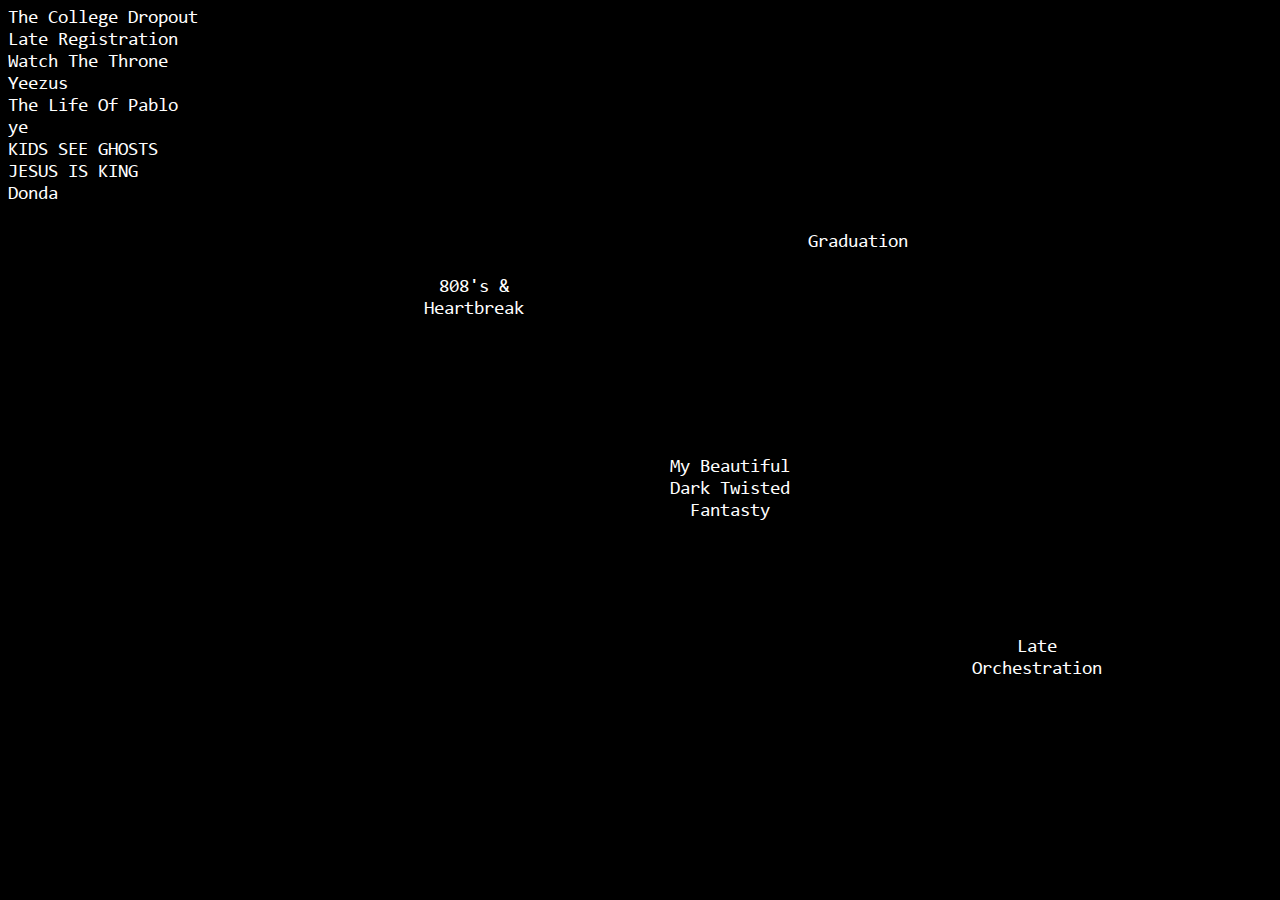
==== albums page/albums.html @ d4e73672 "late orchestration" ====
<!DOCTYPE html>
<html lang="en">
<head>
    <meta charset="UTF-8">
    <meta http-equiv="X-UA-Compatible" content="IE=edge">
    <meta name="viewport" content="width=device-width, initial-scale=1.0">
    <title>ye</title>
    <link rel="stylesheet" href="albumstyles.css">
</head>
<body>
    <div class="albums">
        <div class="thec">The College Dropout</div>
        <div class="later">Late Registration</div>
        <div class="lateo">
            <div class="lateotext">Late Orchestration</div>
            <img class="lateologo" src="../albumcovers/lateorchestration.jpg" alt="">
        </div>
        <div class="graduation">
            <div class="graduationtext">Graduation</div>
            <img class="graduationlogo" src="../albumcovers/Graduation_(album).jpg" alt="">
        </div>
        <div class="eight">
            <div class="eighttext">808's & Heartbreak</div>
            <img class="eightlogo" src="../albumcovers/808s_&_Heartbreak.png" alt="">
        </div>
        <div class="my">
            <div class="mytext">My Beautiful Dark Twisted Fantasty</div>
            <img class="mylogo" src="../albumcovers/mybeautifuldarktwistedfantasy.jpg" alt="">
        </div>
        <div class="watch">Watch The Throne</div>
        <div class="yeezus">Yeezus</div>
        <div class="thel">The Life Of Pablo</div>
        <div class="ye">ye</div>
        <div class="kids">KIDS SEE GHOSTS</div>
        <div class="jesus">JESUS IS KING</div>
        <div class="donda">Donda</div>
    </div>
</body>
</html>
---- albums page/albumstyles.css ----
@font-face {
    font-family: code;
    src: url(../font/CONSOLA.TTF);
}

:root {
    background-color: black;
    font-family: code;
}

.albums {
    color: white;
    background-color: none;
    font-size: clamp(2vh,1.2rem,4vh);
}

/* Albums Section */ 

/* My Beautiful Dark Twisted Fantasy */

.my {
    position: absolute;
    top: 50%;
    left: 50%;
    display: flex;
    align-items: center;
    justify-content: center;
    color: white;
    transition: all 0.2s ease-in;
    width: clamp(16vh,200px,20vh);
}

.my:hover {
    color: rgba(0, 0, 0, 0);
}

.my:hover .mylogo {
    opacity: 1;
}

.mylogo {
    opacity: 0;
    transition: all 0.2s ease-in;
    position: absolute;
    width: clamp(10vh,200px,20vh);
    box-shadow: 0px 0px 50px rgb(255, 0, 43);
}

.mylogo:hover {
    cursor: pointer;
}

.mytext {
    display: flex;
    margin: 7px;
    text-align: center;
}

/* 808's & Heartbreak */

.eight {
    position: absolute;
    top: 30%;
    left: 30%;
    display: flex;
    align-items: center;
    justify-content: center;
    color: white;
    transition: all 0.2s ease-in;
    width: clamp(16vh,200px,20vh);
}

.eight:hover {
    color: rgba(0, 0, 0, 0);
}

.eight:hover .eightlogo {
    opacity: 1;
}

.eightlogo {
    opacity: 0;
    transition: all 0.2s ease-in;
    position: absolute;
    box-shadow: 0px 0px 50px rgb(201, 201, 201);
    width: clamp(9.5vh,190px,19vh);
}

.eightlogo:hover {
    cursor: pointer;
}

.eighttext {
    display: flex;
    margin: 7px;
    text-align: center;
}

/* Graduation */

.graduation {
    position: absolute;
    top: 25%;
    left: 60%;
    display: flex;
    align-items: center;
    justify-content: center;
    color: white;
    transition: all 0.2s ease-in;
    width: clamp(16vh,200px,20vh);
}

.graduation:hover {
    color: rgba(0, 0, 0, 0);
}

.graduation:hover .graduationlogo {
    opacity: 1;
}

.graduationlogo {
    opacity: 0;
    transition: all 0.2s ease-in;
    position: absolute;
    box-shadow: 0px 0px 50px rgb(255, 0, 234);
    width: clamp(9vh,180px,18vh);
}

.graduationlogo:hover {
    cursor: pointer;
}

.graduationtext {
    display: flex;
    margin: 7px;
    text-align: center;
}

/* Late Orchestration */

.lateo {
    position: absolute;
    top: 70%;
    left: 74%;
    display: flex;
    align-items: center;
    justify-content: center;
    color: white;
    transition: all 0.2s ease-in;
    width: clamp(16vh,200px,20vh);
}

.lateo:hover {
    color: rgba(0, 0, 0, 0);
}

.lateo:hover .lateologo {
    opacity: 1;
}

.lateologo {
    opacity: 0;
    transition: all 0.2s ease-in;
    position: absolute;
    box-shadow: 0px 0px 50px rgb(185, 105, 0);
    width: clamp(8.5vh,170px,17.5vh);
}

.lateologo:hover {
    cursor: pointer;
}

.lateotext {
    display: flex;
    margin: 7px;
    text-align: center;
}
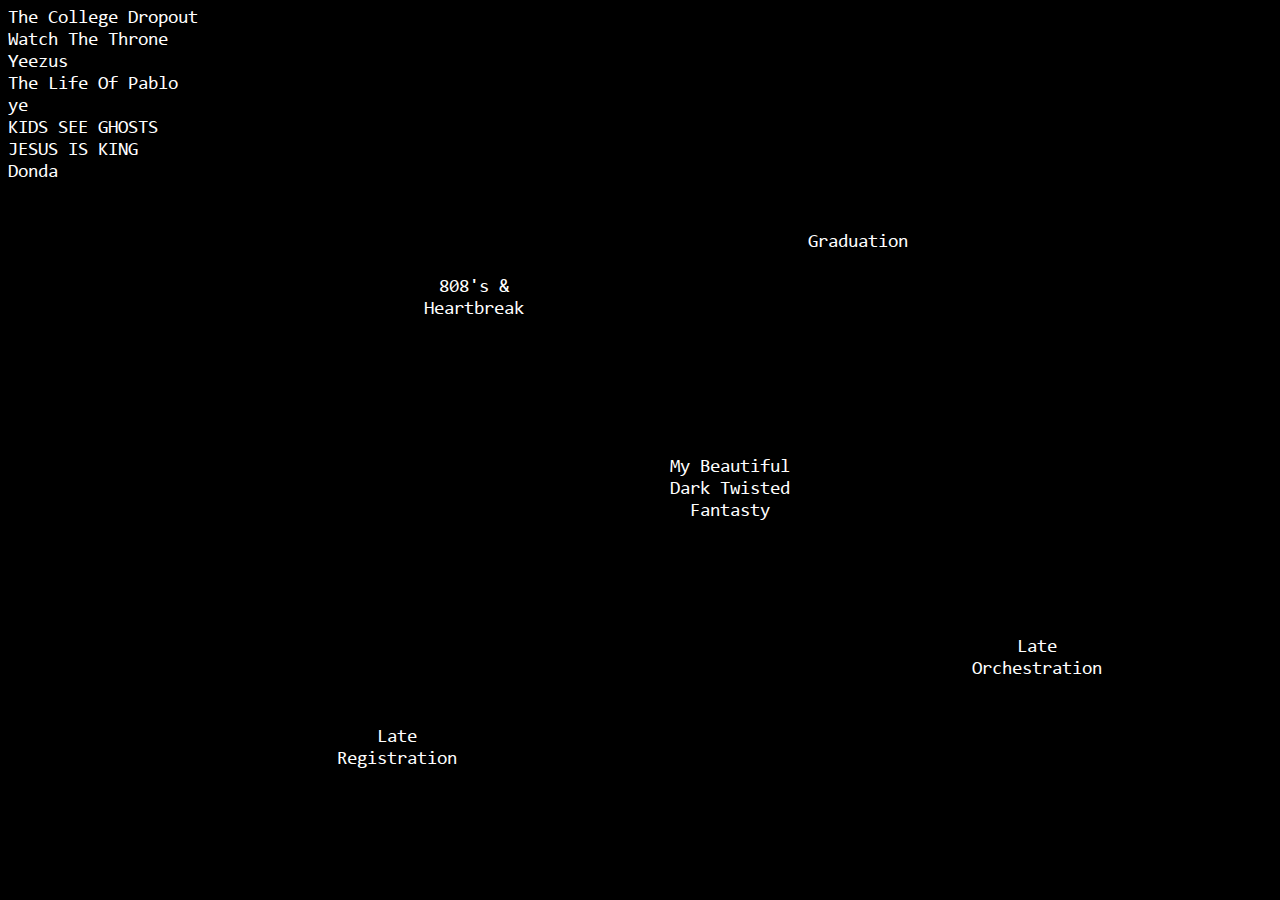
==== commit 300a099a: "late registration" ====
--- a/albums page/albums.html
+++ b/albums page/albums.html
@@ -10,7 +10,10 @@
 <body>
     <div class="albums">
         <div class="thec">The College Dropout</div>
-        <div class="later">Late Registration</div>
+        <div class="later">
+            <div class="latertext">Late Registration</div>
+            <img class="laterlogo" src="../albumcovers/Late_registration_cd_cover.jpg" alt="">
+        </div>
         <div class="lateo">
             <div class="lateotext">Late Orchestration</div>
             <img class="lateologo" src="../albumcovers/lateorchestration.jpg" alt="">
--- a/albums page/albumstyles.css
+++ b/albums page/albumstyles.css
@@ -162,7 +162,7 @@
     opacity: 0;
     transition: all 0.2s ease-in;
     position: absolute;
-    box-shadow: 0px 0px 50px rgb(185, 105, 0);
+    box-shadow: 0px 0px 50px rgb(122, 31, 77);
     width: clamp(8.5vh,170px,17.5vh);
 }
 
@@ -174,4 +174,44 @@
     display: flex;
     margin: 7px;
     text-align: center;
+}
+
+/* Late Registration */
+
+.later {
+    position: absolute;
+    top: 80%;
+    left: 24%;
+    display: flex;
+    align-items: center;
+    justify-content: center;
+    color: white;
+    transition: all 0.2s ease-in;
+    width: clamp(16vh,200px,20vh);
+}
+
+.later:hover {
+    color: rgba(0, 0, 0, 0);
+}
+
+.later:hover .laterlogo {
+    opacity: 1;
+}
+
+.laterlogo {
+    opacity: 0;
+    transition: all 0.2s ease-in;
+    position: absolute;
+    box-shadow: 0px 0px 50px rgb(114, 114, 114);
+    width: clamp(8vh,160px,17vh);
+}
+
+.laterlogo:hover {
+    cursor: pointer;
+}
+
+.latertext {
+    display: flex;
+    margin: 7px;
+    text-align: center;
 }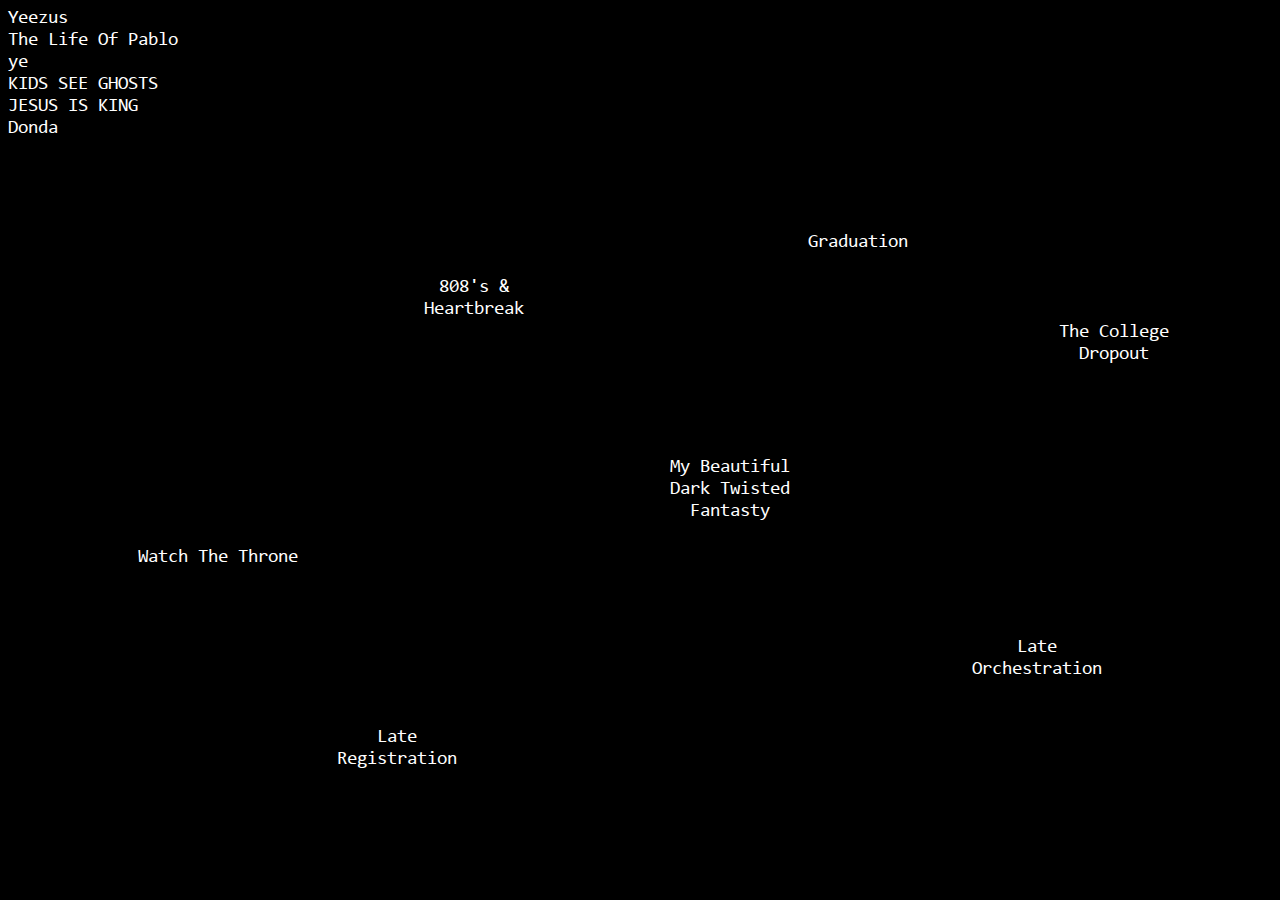
==== commit 2fcdfc7f: "watch the throne" ====
--- a/albums page/albums.html
+++ b/albums page/albums.html
@@ -9,7 +9,10 @@
 </head>
 <body>
     <div class="albums">
-        <div class="thec">The College Dropout</div>
+        <div class="thec">
+            <div class="thectext">The College Dropout</div>
+            <img class="theclogo" src="../albumcovers/thecollegedropout.jpg" alt="">
+        </div>
         <div class="later">
             <div class="latertext">Late Registration</div>
             <img class="laterlogo" src="../albumcovers/Late_registration_cd_cover.jpg" alt="">
@@ -30,7 +33,10 @@
             <div class="mytext">My Beautiful Dark Twisted Fantasty</div>
             <img class="mylogo" src="../albumcovers/mybeautifuldarktwistedfantasy.jpg" alt="">
         </div>
-        <div class="watch">Watch The Throne</div>
+        <div class="watch">
+            <div class="watchtext">Watch The Throne</div>
+            <img class="watchlogo" src="../albumcovers/Watch_The_Throne.jpg" alt="">
+        </div>
         <div class="yeezus">Yeezus</div>
         <div class="thel">The Life Of Pablo</div>
         <div class="ye">ye</div>
--- a/albums page/albumstyles.css
+++ b/albums page/albumstyles.css
@@ -214,4 +214,84 @@
     display: flex;
     margin: 7px;
     text-align: center;
+}
+
+/* The College Dropout */
+
+.thec {
+    position: absolute;
+    top: 35%;
+    left: 80%;
+    display: flex;
+    align-items: center;
+    justify-content: center;
+    color: white;
+    transition: all 0.2s ease-in;
+    width: clamp(16vh,200px,20vh);
+}
+
+.thec:hover {
+    color: rgba(0, 0, 0, 0);
+}
+
+.thec:hover .theclogo {
+    opacity: 1;
+}
+
+.theclogo {
+    opacity: 0;
+    transition: all 0.2s ease-in;
+    position: absolute;
+    box-shadow: 0px 0px 50px rgb(247, 189, 0);
+    width: clamp(7.5vh,150px,16.5vh);
+}
+
+.theclogo:hover {
+    cursor: pointer;
+}
+
+.thectext {
+    display: flex;
+    margin: 7px;
+    text-align: center;
+}
+
+/* Watch the throne */
+
+.watch {
+    position: absolute;
+    top: 60%;
+    left: 10%;
+    display: flex;
+    align-items: center;
+    justify-content: center;
+    color: white;
+    transition: all 0.2s ease-in;
+    width: clamp(16vh,200px,20vh);
+}
+
+.watch:hover {
+    color: rgba(0, 0, 0, 0);
+}
+
+.watch:hover .watchlogo {
+    opacity: 1;
+}
+
+.watchlogo {
+    opacity: 0;
+    transition: all 0.2s ease-in;
+    position: absolute;
+    box-shadow: 0px 0px 50px rgb(255, 229, 145);
+    width: clamp(10.5vh,210px,20.5vh);
+}
+
+.watchlogo:hover {
+    cursor: pointer;
+}
+
+.watchtext {
+    display: flex;
+    margin: 7px;
+    text-align: center;
 }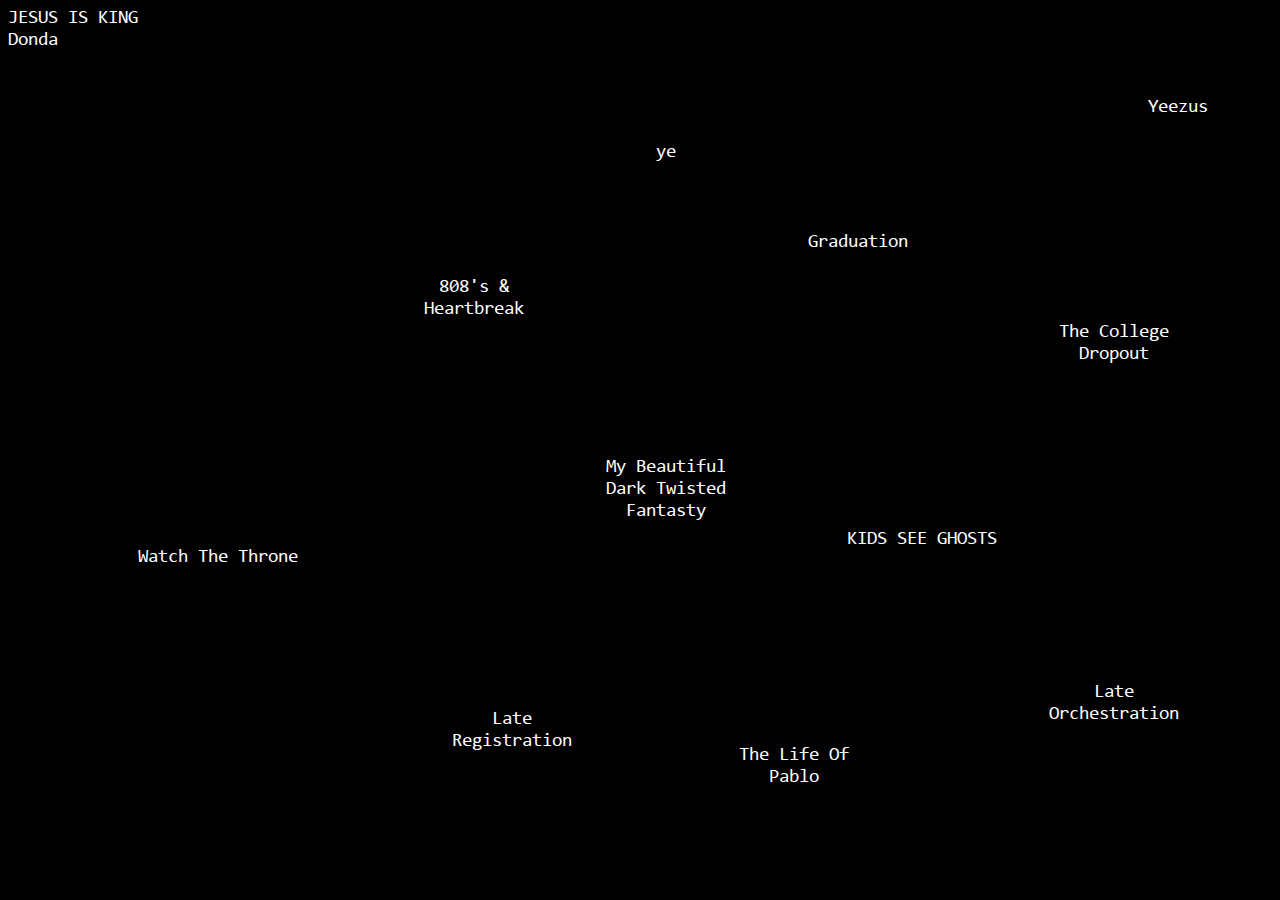
==== commit f2e3197c: "KSG, ye, LOP" ====
--- a/albums page/albums.html
+++ b/albums page/albums.html
@@ -37,10 +37,22 @@
             <div class="watchtext">Watch The Throne</div>
             <img class="watchlogo" src="../albumcovers/Watch_The_Throne.jpg" alt="">
         </div>
-        <div class="yeezus">Yeezus</div>
-        <div class="thel">The Life Of Pablo</div>
-        <div class="ye">ye</div>
-        <div class="kids">KIDS SEE GHOSTS</div>
+        <div class="yeezus">
+            <div class="yeezustext">Yeezus</div>
+            <img class="yeezuslogo" src="../albumcovers/yeezuslogo.jpg" alt="">
+        </div>
+        <div class="thel">
+            <div class="theltext">The Life Of Pablo</div>
+            <img class="thellogo" src="../albumcovers/The_life_of_pablo_alternate.jpg" alt="">
+        </div>
+        <div class="ye">
+            <div class="yetext">ye</div>
+            <img class="yelogo" src="../albumcovers/Ye_album_cover.jpg" alt="">
+        </div>
+        <div class="kids">
+            <div class="kidstext">KIDS SEE GHOSTS</div>
+            <img class="kidslogo" src="../albumcovers/Kids_See_Ghosts_Cover.png" alt="">
+        </div>
         <div class="jesus">JESUS IS KING</div>
         <div class="donda">Donda</div>
     </div>
--- a/albums page/albumstyles.css
+++ b/albums page/albumstyles.css
@@ -21,7 +21,7 @@
 .my {
     position: absolute;
     top: 50%;
-    left: 50%;
+    left: 45%;
     display: flex;
     align-items: center;
     justify-content: center;
@@ -140,8 +140,8 @@
 
 .lateo {
     position: absolute;
-    top: 70%;
-    left: 74%;
+    top: 75%;
+    left: 80%;
     display: flex;
     align-items: center;
     justify-content: center;
@@ -180,8 +180,8 @@
 
 .later {
     position: absolute;
-    top: 80%;
-    left: 24%;
+    top: 78%;
+    left: 33%;
     display: flex;
     align-items: center;
     justify-content: center;
@@ -294,4 +294,164 @@
     display: flex;
     margin: 7px;
     text-align: center;
-}+}
+
+/* Yeezus */
+
+.yeezus {
+    position: absolute;
+    top: 10%;
+    left: 85%;
+    display: flex;
+    align-items: center;
+    justify-content: center;
+    color: white;
+    transition: all 0.2s ease-in;
+    width: clamp(16vh,200px,20vh);
+}
+
+.yeezus:hover {
+    color: rgba(0, 0, 0, 0);
+}
+
+.yeezus:hover .yeezuslogo {
+    opacity: 1;
+}
+
+.yeezuslogo {
+    opacity: 0;
+    transition: all 0.2s ease-in;
+    position: absolute;
+    box-shadow: 0px 0px 50px rgb(255, 72, 0);
+    width: clamp(11vh,220px,21vh);
+}
+
+.yeezuslogo:hover {
+    cursor: pointer;
+}
+
+.yeezustext {
+    display: flex;
+    margin: 7px;
+    text-align: center;
+}
+
+/* The life of Pablo */
+
+.thel {
+    position: absolute;
+    top: 82%;
+    left: 55%;
+    display: flex;
+    align-items: center;
+    justify-content: center;
+    color: white;
+    transition: all 0.2s ease-in;
+    width: clamp(16vh,200px,20vh);
+}
+
+.thel:hover {
+    color: rgba(0, 0, 0, 0);
+}
+
+.thel:hover .thellogo {
+    opacity: 1;
+}
+
+.thellogo {
+    opacity: 0;
+    transition: all 0.2s ease-in;
+    position: absolute;
+    box-shadow: 0px 0px 50px rgb(255, 72, 0);
+    width: clamp(11.5vh,230px,21.5vh);
+}
+
+.thellogo:hover {
+    cursor: pointer;
+}
+
+.theltext {
+    display: flex;
+    margin: 7px;
+    text-align: center;
+}
+
+/* ye */
+
+.ye {
+    position: absolute;
+    top: 15%;
+    left: 45%;
+    display: flex;
+    align-items: center;
+    justify-content: center;
+    color: white;
+    transition: all 0.2s ease-in;
+    width: clamp(16vh,200px,20vh);
+}
+
+.ye:hover {
+    color: rgba(0, 0, 0, 0);
+}
+
+.ye:hover .yelogo {
+    opacity: 1;
+}
+
+.yelogo {
+    opacity: 0;
+    transition: all 0.2s ease-in;
+    position: absolute;
+    box-shadow: 0px 0px 50px rgb(0, 23, 97);
+    width: clamp(12vh,240px,22vh);
+}
+
+.yelogo:hover {
+    cursor: pointer;
+}
+
+.yetext {
+    display: flex;
+    margin: 7px;
+    text-align: center;
+}
+
+/* KIDS SEE GHOSTS */
+
+.kids {
+    position: absolute;
+    top: 58%;
+    left: 65%;
+    display: flex;
+    align-items: center;
+    justify-content: center;
+    color: white;
+    transition: all 0.2s ease-in;
+    width: clamp(16vh,200px,20vh);
+}
+
+.kids:hover {
+    color: rgba(0, 0, 0, 0);
+}
+
+.kids:hover .kidslogo {
+    opacity: 1;
+}
+
+.kidslogo {
+    opacity: 0;
+    transition: all 0.2s ease-in;
+    position: absolute;
+    box-shadow: 0px 0px 50px rgb(0, 23, 97);
+    width: clamp(12vh,240px,22vh);
+}
+
+.kidslogo:hover {
+    cursor: pointer;
+}
+
+.kidstext {
+    display: flex;
+    margin: 7px;
+    text-align: center;
+}
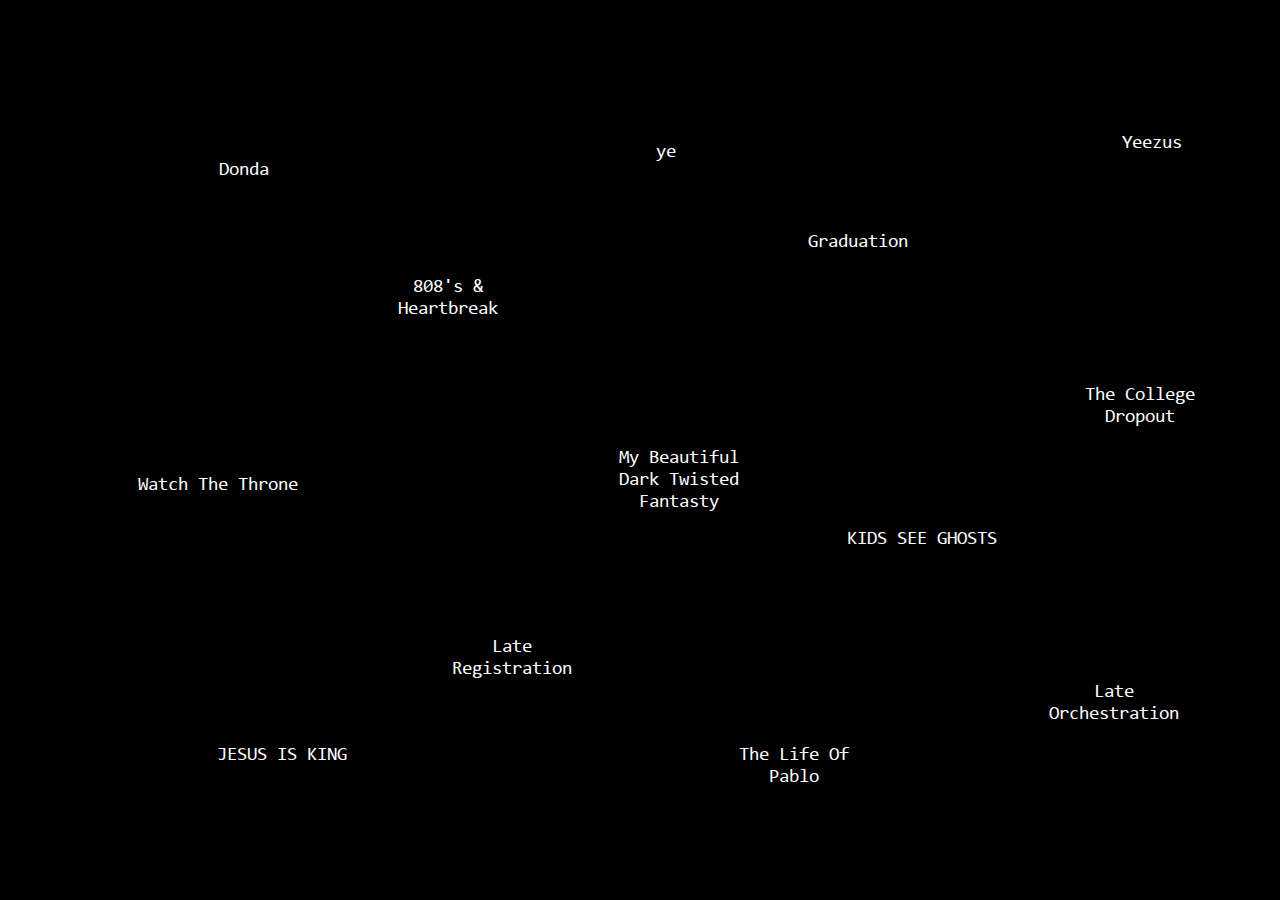
==== commit 338eec95: "albums finished" ====
--- a/albums page/albums.html
+++ b/albums page/albums.html
@@ -53,8 +53,14 @@
             <div class="kidstext">KIDS SEE GHOSTS</div>
             <img class="kidslogo" src="../albumcovers/Kids_See_Ghosts_Cover.png" alt="">
         </div>
-        <div class="jesus">JESUS IS KING</div>
-        <div class="donda">Donda</div>
+        <div class="jesus">
+            <div class="jesustext">JESUS IS KING</div>
+            <img class="jesuslogo" src="../albumcovers/jesus is king.jpg" alt="">
+        </div>
+        <div class="donda">
+            <div class="dondatext">Donda</div>
+            <img class="dondalogo" src="../albumcovers/dondalogo.png" alt="">
+        </div>
     </div>
 </body>
 </html>--- a/albums page/albumstyles.css
+++ b/albums page/albumstyles.css
@@ -20,8 +20,8 @@
 
 .my {
     position: absolute;
-    top: 50%;
-    left: 45%;
+    top: 49%;
+    left: 46%;
     display: flex;
     align-items: center;
     justify-content: center;
@@ -61,7 +61,7 @@
 .eight {
     position: absolute;
     top: 30%;
-    left: 30%;
+    left: 28%;
     display: flex;
     align-items: center;
     justify-content: center;
@@ -180,7 +180,7 @@
 
 .later {
     position: absolute;
-    top: 78%;
+    top: 70%;
     left: 33%;
     display: flex;
     align-items: center;
@@ -220,8 +220,8 @@
 
 .thec {
     position: absolute;
-    top: 35%;
-    left: 80%;
+    top: 42%;
+    left: 82%;
     display: flex;
     align-items: center;
     justify-content: center;
@@ -260,7 +260,7 @@
 
 .watch {
     position: absolute;
-    top: 60%;
+    top: 52%;
     left: 10%;
     display: flex;
     align-items: center;
@@ -300,8 +300,8 @@
 
 .yeezus {
     position: absolute;
-    top: 10%;
-    left: 85%;
+    top: 14%;
+    left: 83%;
     display: flex;
     align-items: center;
     justify-content: center;
@@ -455,3 +455,83 @@
     margin: 7px;
     text-align: center;
 }
+
+/* JESUS IS KING */
+
+.jesus {
+    position: absolute;
+    top: 82%;
+    left: 15%;
+    display: flex;
+    align-items: center;
+    justify-content: center;
+    color: white;
+    transition: all 0.2s ease-in;
+    width: clamp(16vh,200px,20vh);
+}
+
+.jesus:hover {
+    color: rgba(0, 0, 0, 0);
+}
+
+.jesus:hover .jesuslogo {
+    opacity: 1;
+}
+
+.jesuslogo {
+    opacity: 0;
+    transition: all 0.2s ease-in;
+    position: absolute;
+    box-shadow: 0px 0px 50px rgb(0, 4, 255);
+    width: clamp(12vh,240px,22vh);
+}
+
+.jesuslogo:hover {
+    cursor: pointer;
+}
+
+.jesustext {
+    display: flex;
+    margin: 7px;
+    text-align: center;
+}
+
+/* Donda */
+
+.donda {
+    position: absolute;
+    top: 17%;
+    left: 12%;
+    display: flex;
+    align-items: center;
+    justify-content: center;
+    color: white;
+    transition: all 0.2s ease-in;
+    width: clamp(16vh,200px,20vh);
+}
+
+.donda:hover {
+    color: rgba(0, 0, 0, 0);
+}
+
+.donda:hover .dondalogo {
+    opacity: 1;
+}
+
+.dondalogo {
+    opacity: 0;
+    transition: all 0.2s ease-in;
+    position: absolute;
+    box-shadow: 0px 0px 50px rgb(124, 124, 124);
+    width: clamp(12vh,240px,22vh);
+}
+
+.dondalogo:hover {
+    cursor: pointer;
+}
+
+.dondatext {
+    display: flex;
+    margin: 7px;
+    text-align: center;
+}
